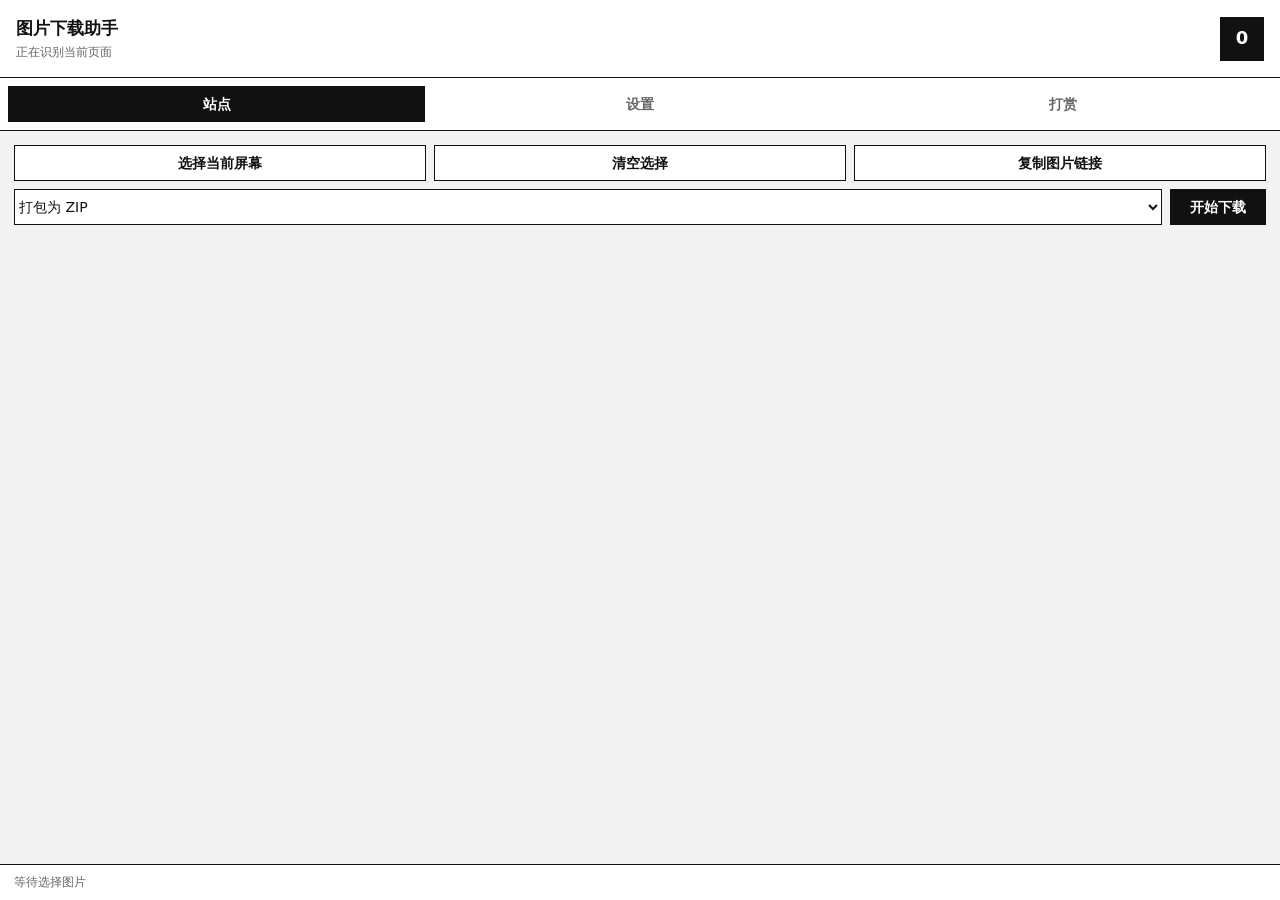
==== 图片下载/extension/sidepanel/index.html @ aa3cff27 "feat: 扩展打赏页增加支付宝二维码，与 README 三种方式一致 Co-Authored-By: Claude Opus 4.6 <noreply@anthropic.com>" ====
<!doctype html>
<html lang="zh-CN">
  <head>
    <meta charset="utf-8">
    <meta name="viewport" content="width=device-width, initial-scale=1">
    <title>图片下载助手</title>
    <link rel="stylesheet" href="styles.css">
  </head>
  <body>
    <main class="app">
      <header class="topbar">
        <div>
          <h1>图片下载助手</h1>
          <p id="current-site">正在识别当前页面</p>
        </div>
        <div class="count" id="selected-count">0</div>
      </header>

      <nav class="tabs" aria-label="主导航">
        <button class="tab active" data-tab="sites" type="button">站点</button>
        <button class="tab" data-tab="settings" type="button">设置</button>
        <button class="tab" data-tab="donate" type="button">打赏</button>
      </nav>

      <section class="panel active" id="tab-sites">
        <div class="actions">
          <button type="button" data-command="select-visible">选择当前屏幕</button>
          <button type="button" data-command="clear">清空选择</button>
          <button type="button" data-command="copy-links">复制图片链接</button>
        </div>
        <div class="download-row">
          <select id="download-mode" aria-label="下载方式">
            <option value="zip">打包为 ZIP</option>
            <option value="direct">逐张下载原图</option>
            <option value="links">保存链接文本</option>
          </select>
          <button class="primary" type="button" data-command="download">开始下载</button>
        </div>
        <div class="site-list" id="site-list"></div>
      </section>

      <section class="panel" id="tab-settings">
        <label class="switch-row">
          <span>
            <strong>网页快捷栏</strong>
            <small>在网页右下角显示选择数和下载按钮</small>
          </span>
          <input type="checkbox" id="show-mini-panel">
        </label>
        <label class="switch-row">
          <span>
            <strong>图片选择按钮</strong>
            <small>鼠标移到图片上时显示选择按钮</small>
          </span>
          <input type="checkbox" id="show-hover-buttons">
        </label>
        <label class="switch-row">
          <span>
            <strong>键盘快捷键</strong>
            <small>S 选择鼠标下图片，A 选择当前屏幕，D 下载，C 清空</small>
          </span>
          <input type="checkbox" id="enable-shortcuts">
        </label>
        <label class="field">
          <span>默认下载方式</span>
          <select id="default-download-mode">
            <option value="zip">打包为 ZIP</option>
            <option value="direct">逐张下载原图</option>
            <option value="links">保存链接文本</option>
          </select>
        </label>
      </section>

      <section class="panel donate" id="tab-donate">
        <section class="author-section" aria-labelledby="author-title">
          <div class="author-copy">
            <span class="section-kicker">作者</span>
            <h2 id="author-title">打赏作者</h2>
            <p>这个扩展会继续围绕图片选择、批量下载和多站点适配优化。愿意支持的话，可以任选一种方式扫码。</p>
          </div>
          <aside class="support-panel" aria-label="打赏作者">
            <div class="support-copy">
              <span class="section-kicker">支持开发</span>
              <h3>一点维护经费</h3>
              <p>微信或算力赞赏，任选一种。</p>
            </div>
            <div class="support-qr-list">
              <figure class="support-qr">
                <div class="qr-frame">
                  <img src="../assets/donate-wechat.png" alt="微信打赏作者二维码" width="220" height="220">
                  <span class="qr-missing">放入 donate-wechat.png</span>
                </div>
                <figcaption>微信</figcaption>
              </figure>
              <figure class="support-qr">
                <div class="qr-frame">
                  <img src="../assets/donate-alipay.png" alt="支付宝打赏作者二维码" width="220" height="220">
                  <span class="qr-missing">放入 donate-alipay.png</span>
                </div>
                <figcaption>支付宝</figcaption>
              </figure>
              <figure class="support-qr">
                <div class="qr-frame">
                  <img src="../assets/donate-compute.png" alt="算力赞赏作者二维码" width="220" height="220">
                  <span class="qr-missing">放入 donate-compute.png</span>
                </div>
                <figcaption>算力赞赏</figcaption>
              </figure>
            </div>
          </aside>
        </section>
      </section>

      <footer id="status">等待选择图片</footer>
    </main>
    <script src="sidepanel.js"></script>
  </body>
</html>
---- 图片下载/extension/sidepanel/styles.css ----
* {
  box-sizing: border-box;
  border-radius: 0;
}

:root {
  --motion-fast: 120ms;
  --motion-med: 180ms;
  --ease-out: cubic-bezier(0.22, 1, 0.36, 1);
}

body {
  margin: 0;
  min-width: 320px;
  background: #f3f3f3;
  color: #111111;
  font: 14px/1.45 -apple-system, BlinkMacSystemFont, "Segoe UI", system-ui, sans-serif;
}

.app {
  min-height: 100vh;
  display: flex;
  flex-direction: column;
}

.topbar {
  display: flex;
  align-items: center;
  justify-content: space-between;
  gap: 12px;
  padding: 16px;
  background: #fff;
  border-bottom: 1px solid #111111;
}

h1,
h2,
p {
  margin: 0;
}

h1 {
  font-size: 17px;
  font-weight: 760;
}

.topbar p {
  margin-top: 3px;
  color: #666666;
  font-size: 12px;
}

.count {
  width: 44px;
  height: 44px;
  display: grid;
  place-items: center;
  flex: 0 0 auto;
  border: 1px solid #111111;
  border-radius: 0;
  background: #111111;
  color: #fff;
  font-size: 18px;
  font-weight: 800;
  transition: transform var(--motion-fast) var(--ease-out), opacity var(--motion-fast) var(--ease-out);
}

.count.is-pulsing {
  transform: scale(1.08);
}

.tabs {
  display: grid;
  grid-template-columns: repeat(3, 1fr);
  padding: 8px;
  gap: 6px;
  background: #fff;
  border-bottom: 1px solid #111111;
}

button,
select,
input {
  font: inherit;
}

button,
select {
  height: 36px;
  border: 1px solid #111111;
  border-radius: 0;
  background: #fff;
  color: #111111;
  transition: background var(--motion-fast) ease-out, color var(--motion-fast) ease-out, opacity var(--motion-fast) ease-out, transform var(--motion-fast) var(--ease-out);
}

button {
  cursor: pointer;
  font-weight: 650;
}

button:not(:disabled):hover {
  transform: translateY(-1px);
}

button:not(:disabled):active {
  transform: translateY(0) scale(0.98);
}

button:disabled {
  cursor: default;
  opacity: 0.45;
}

.tab {
  border-color: transparent;
  background: transparent;
  color: #666666;
}

.tab.active {
  background: #111111;
  color: #fff;
}

.panel {
  display: none;
  padding: 14px;
  flex: 1;
}

.panel.active {
  display: block;
  animation: panel-enter var(--motion-med) var(--ease-out);
}

.actions {
  display: grid;
  grid-template-columns: repeat(3, minmax(0, 1fr));
  gap: 8px;
}

.download-row {
  display: grid;
  grid-template-columns: 1fr 96px;
  gap: 8px;
  margin-top: 8px;
}

.primary {
  border-color: #111111;
  background: #111111;
  color: #fff;
}

.site-list {
  display: flex;
  flex-direction: column;
  gap: 10px;
  margin-top: 14px;
}

.site-card {
  padding: 12px;
  border: 1px solid #111111;
  border-radius: 0;
  background: #fff;
  transition: transform var(--motion-fast) var(--ease-out), background var(--motion-fast) ease-out;
}

.site-card:hover {
  transform: translateX(2px);
  background: #fafafa;
}

.site-head,
.switch-row {
  display: flex;
  align-items: center;
  justify-content: space-between;
  gap: 12px;
}

.site-title {
  display: flex;
  align-items: center;
  gap: 8px;
  font-weight: 760;
}

.dot {
  width: 10px;
  height: 10px;
  border-radius: 0;
  background: #111111;
}

.site-card small,
.switch-row small {
  display: block;
  margin-top: 2px;
  color: #666666;
  font-size: 12px;
}

.prefix {
  margin-top: 10px;
  display: grid;
  grid-template-columns: 82px 1fr;
  align-items: center;
  gap: 8px;
  color: #666666;
  font-size: 12px;
}

.prefix input,
.field select {
  width: 100%;
  height: 34px;
  padding: 0 9px;
  border: 1px solid #111111;
  border-radius: 0;
  background: #fff;
}

input[type="checkbox"] {
  width: 22px;
  height: 22px;
  border: 1px solid #111111;
  border-radius: 0;
  appearance: none;
  background: #fff;
  flex: 0 0 auto;
  transition: background var(--motion-fast) ease-out, transform var(--motion-fast) var(--ease-out);
}

input[type="checkbox"]:checked {
  background: #111111;
}

input[type="checkbox"]:active {
  transform: scale(0.9);
}

.switch-row,
.field {
  padding: 13px 0;
  border-bottom: 1px solid #d4d4d4;
}

.field {
  display: block;
}

.field span {
  display: block;
  margin-bottom: 8px;
  font-weight: 700;
}

.author-section {
  display: grid;
  gap: 14px;
}

.author-copy,
.support-panel {
  padding: 18px;
  border: 1px solid #111111;
  border-radius: 0;
  background: #fff;
  transition: transform var(--motion-fast) var(--ease-out), background var(--motion-fast) ease-out;
}

.author-copy:hover,
.support-panel:hover {
  transform: translateX(2px);
  background: #fafafa;
}

.section-kicker {
  display: block;
  margin-bottom: 8px;
  color: #666666;
  font-size: 12px;
  font-weight: 800;
  text-transform: uppercase;
}

.author-copy h2,
.support-copy h3 {
  margin: 0;
  font-size: 18px;
  line-height: 1.2;
}

.author-copy p,
.support-copy p {
  margin-top: 8px;
  color: #666666;
}

.support-qr-list {
  display: grid;
  grid-template-columns: 1fr;
  gap: 12px;
  margin-top: 14px;
}

.support-qr {
  max-width: 260px;
  margin: 0;
}

.qr-frame {
  position: relative;
  aspect-ratio: 1;
  display: grid;
  place-items: center;
  overflow: hidden;
  border: 1px solid #111111;
  background: #f3f3f3;
}

.qr-frame img {
  width: 100%;
  height: 100%;
  display: block;
  object-fit: contain;
  background: #fff;
  transition: transform var(--motion-med) var(--ease-out), opacity var(--motion-med) ease-out;
}

.support-qr:hover .qr-frame img {
  transform: scale(0.985);
}

.qr-frame img.is-missing {
  display: none;
}

.qr-missing {
  display: none;
  padding: 14px;
  color: #666666;
  text-align: center;
  font-size: 12px;
  font-weight: 700;
}

.qr-frame img.is-missing + .qr-missing {
  display: block;
}

.support-qr figcaption {
  padding: 8px 0 0;
  color: #111111;
  font-weight: 800;
  transition: transform var(--motion-fast) var(--ease-out);
}

.support-qr:hover figcaption {
  transform: translateX(4px);
}

footer {
  min-height: 34px;
  padding: 9px 14px;
  border-top: 1px solid #111111;
  background: #fff;
  color: #666666;
  font-size: 12px;
  transition: color var(--motion-fast) ease-out, transform var(--motion-fast) var(--ease-out);
}

footer.is-updated {
  color: #111111;
  transform: translateY(-1px);
}

@keyframes panel-enter {
  from {
    opacity: 0;
    transform: translateY(6px);
  }
  to {
    opacity: 1;
    transform: translateY(0);
  }
}

@media (prefers-reduced-motion: reduce) {
  *,
  *::before,
  *::after {
    animation-duration: 0.01ms !important;
    animation-iteration-count: 1 !important;
    transition-duration: 0.01ms !important;
  }
}
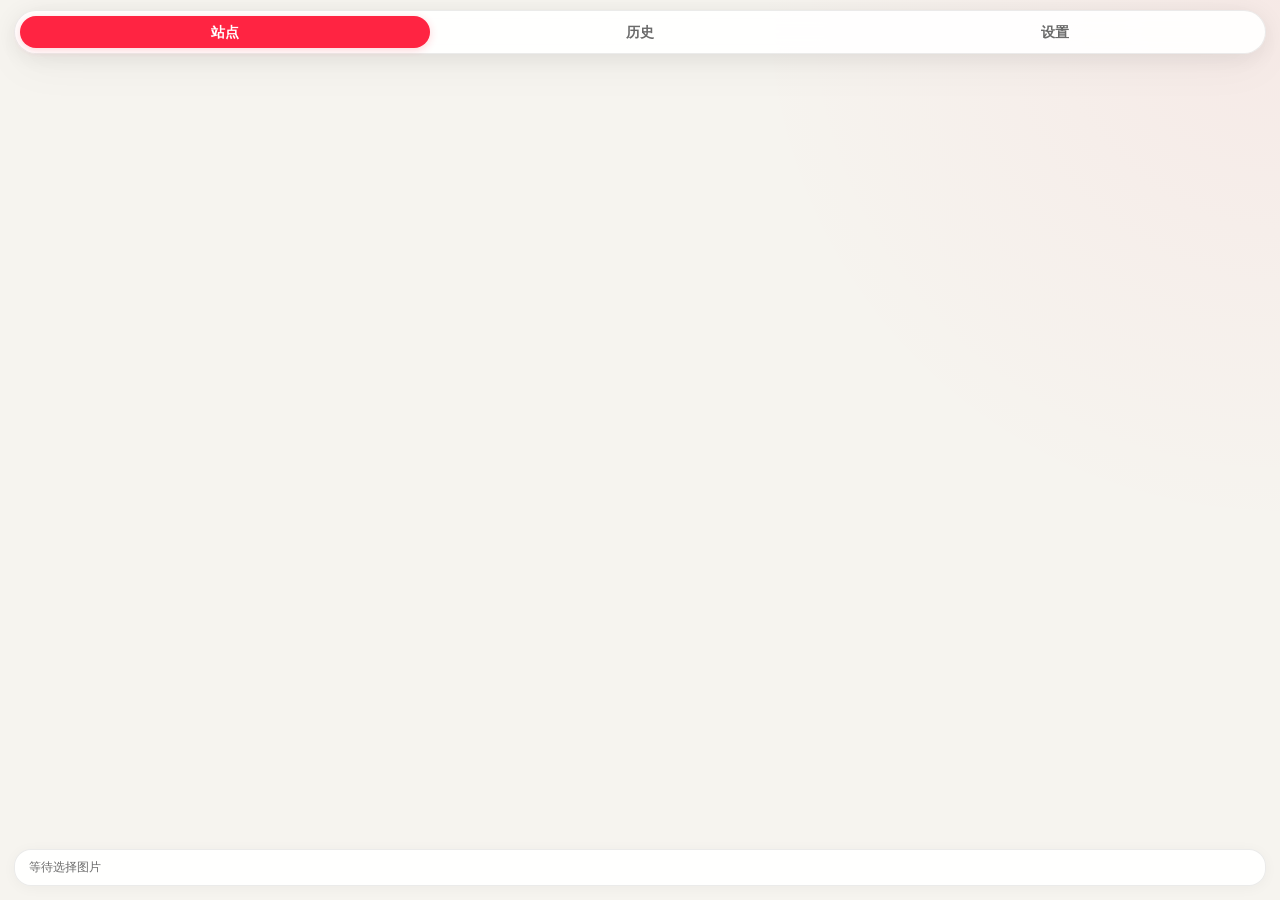
==== commit 2790472e: "feat(扩展): 防盗链预览/下载、悬停浮动按钮、多标签选择联动、历史弹框渐进加载等 本次会话的修复与优化（图拾 Dock 扩展）：  - 防盗链：新增 declarativeNetRequest " ====
--- a/图片下载/extension/sidepanel/index.html
+++ b/图片下载/extension/sidepanel/index.html
@@ -3,40 +3,31 @@
   <head>
     <meta charset="utf-8">
     <meta name="viewport" content="width=device-width, initial-scale=1">
-    <title>图片下载助手</title>
+    <title>图拾 Dock</title>
     <link rel="stylesheet" href="styles.css">
   </head>
   <body>
     <main class="app">
-      <header class="topbar">
-        <div>
-          <h1>图片下载助手</h1>
-          <p id="current-site">正在识别当前页面</p>
-        </div>
-        <div class="count" id="selected-count">0</div>
-      </header>
-
       <nav class="tabs" aria-label="主导航">
         <button class="tab active" data-tab="sites" type="button">站点</button>
+        <button class="tab" data-tab="history" type="button">历史</button>
         <button class="tab" data-tab="settings" type="button">设置</button>
-        <button class="tab" data-tab="donate" type="button">打赏</button>
       </nav>
 
       <section class="panel active" id="tab-sites">
-        <div class="actions">
-          <button type="button" data-command="select-visible">选择当前屏幕</button>
-          <button type="button" data-command="clear">清空选择</button>
-          <button type="button" data-command="copy-links">复制图片链接</button>
+        <div class="site-list" id="site-list"></div>
+      </section>
+
+      <section class="panel" id="tab-history">
+        <div class="history-head">
+          <div>
+            <h2>历史</h2>
+            <p>最近的下载和复制记录</p>
+          </div>
+          <button type="button" id="clear-history">清空</button>
         </div>
-        <div class="download-row">
-          <select id="download-mode" aria-label="下载方式">
-            <option value="zip">打包为 ZIP</option>
-            <option value="direct">逐张下载原图</option>
-            <option value="links">保存链接文本</option>
-          </select>
-          <button class="primary" type="button" data-command="download">开始下载</button>
-        </div>
-        <div class="site-list" id="site-list"></div>
+        <div class="history-filter" id="history-filter" aria-label="按平台过滤历史"></div>
+        <div class="history-list" id="history-list"></div>
       </section>
 
       <section class="panel" id="tab-settings">
@@ -49,6 +40,13 @@
         </label>
         <label class="switch-row">
           <span>
+            <strong>快捷栏默认收起</strong>
+            <small>只显示选择数，需要时再展开操作按钮</small>
+          </span>
+          <input type="checkbox" id="mini-panel-collapsed">
+        </label>
+        <label class="switch-row">
+          <span>
             <strong>图片选择按钮</strong>
             <small>鼠标移到图片上时显示选择按钮</small>
           </span>
@@ -57,10 +55,53 @@
         <label class="switch-row">
           <span>
             <strong>键盘快捷键</strong>
-            <small>S 选择鼠标下图片，A 选择当前屏幕，D 下载，C 清空</small>
+            <small>自定义页面 Dock 的键盘操作</small>
           </span>
           <input type="checkbox" id="enable-shortcuts">
         </label>
+        <section class="shortcut-card" id="shortcut-settings" aria-labelledby="shortcut-title">
+          <div class="shortcut-head">
+            <span>
+              <strong id="shortcut-title">快捷键</strong>
+              <small>输入一个字母或数字，保存后立即同步到网页</small>
+            </span>
+            <button type="button" id="reset-shortcuts">重置</button>
+          </div>
+          <div class="shortcut-grid">
+            <label class="shortcut-field">
+              <span>选图</span>
+              <input class="shortcut-key" data-shortcut-input="select" maxlength="1" autocomplete="off" spellcheck="false" aria-label="选图快捷键">
+            </label>
+            <label class="shortcut-field">
+              <span>备用选图</span>
+              <input class="shortcut-key" data-shortcut-input="alternateSelect" maxlength="1" autocomplete="off" spellcheck="false" aria-label="备用选图快捷键">
+            </label>
+            <label class="shortcut-field">
+              <span>下载</span>
+              <input class="shortcut-key" data-shortcut-input="download" maxlength="1" autocomplete="off" spellcheck="false" aria-label="下载快捷键">
+            </label>
+            <label class="shortcut-field">
+              <span>新批次</span>
+              <input class="shortcut-key" data-shortcut-input="newBatch" maxlength="1" autocomplete="off" spellcheck="false" aria-label="新批次快捷键">
+            </label>
+            <label class="shortcut-field">
+              <span>清空</span>
+              <input class="shortcut-key" data-shortcut-input="clear" maxlength="1" autocomplete="off" spellcheck="false" aria-label="清空快捷键">
+            </label>
+            <label class="shortcut-field">
+              <span>链接列表</span>
+              <input class="shortcut-key" data-shortcut-input="downloadLinks" maxlength="1" autocomplete="off" spellcheck="false" aria-label="链接列表下载快捷键">
+            </label>
+            <label class="shortcut-field">
+              <span>逐张下载</span>
+              <input class="shortcut-key" data-shortcut-input="downloadDirect" maxlength="1" autocomplete="off" spellcheck="false" aria-label="逐张下载快捷键">
+            </label>
+            <label class="shortcut-field">
+              <span>ZIP 压缩包</span>
+              <input class="shortcut-key" data-shortcut-input="downloadZip" maxlength="1" autocomplete="off" spellcheck="false" aria-label="ZIP 压缩包下载快捷键">
+            </label>
+          </div>
+        </section>
         <label class="field">
           <span>默认下载方式</span>
           <select id="default-download-mode">
@@ -69,43 +110,35 @@
             <option value="links">保存链接文本</option>
           </select>
         </label>
-      </section>
-
-      <section class="panel donate" id="tab-donate">
-        <section class="author-section" aria-labelledby="author-title">
-          <div class="author-copy">
-            <span class="section-kicker">作者</span>
-            <h2 id="author-title">打赏作者</h2>
-            <p>这个扩展会继续围绕图片选择、批量下载和多站点适配优化。愿意支持的话，可以任选一种方式扫码。</p>
-          </div>
+        <section class="author-section settings-support" aria-labelledby="author-title">
           <aside class="support-panel" aria-label="打赏作者">
             <div class="support-copy">
-              <span class="section-kicker">支持开发</span>
-              <h3>一点维护经费</h3>
-              <p>微信或算力赞赏，任选一种。</p>
+              <span class="section-kicker">支持作者</span>
+              <h3 id="author-title">打赏作者</h3>
+              <p>这个扩展会继续围绕图片选择、批量下载和多站点适配优化。愿意支持的话，选一种方式扫码即可，二维码只在弹窗里展示。</p>
             </div>
-            <div class="support-qr-list">
-              <figure class="support-qr">
-                <div class="qr-frame">
-                  <img src="../assets/donate-wechat.png" alt="微信打赏作者二维码" width="220" height="220">
-                  <span class="qr-missing">放入 donate-wechat.png</span>
-                </div>
-                <figcaption>微信</figcaption>
-              </figure>
-              <figure class="support-qr">
-                <div class="qr-frame">
-                  <img src="../assets/donate-alipay.png" alt="支付宝打赏作者二维码" width="220" height="220">
-                  <span class="qr-missing">放入 donate-alipay.png</span>
-                </div>
-                <figcaption>支付宝</figcaption>
-              </figure>
-              <figure class="support-qr">
-                <div class="qr-frame">
-                  <img src="../assets/donate-compute.png" alt="算力赞赏作者二维码" width="220" height="220">
-                  <span class="qr-missing">放入 donate-compute.png</span>
-                </div>
-                <figcaption>算力赞赏</figcaption>
-              </figure>
+            <div class="support-options">
+              <button type="button" class="support-option" data-donate="wechat">
+                <span>
+                  <strong>微信</strong>
+                  <small>日常支持</small>
+                </span>
+                <span class="support-mark">扫码</span>
+              </button>
+              <button type="button" class="support-option" data-donate="alipay">
+                <span>
+                  <strong>支付宝</strong>
+                  <small>快捷打赏</small>
+                </span>
+                <span class="support-mark">扫码</span>
+              </button>
+              <button type="button" class="support-option" data-donate="compute">
+                <span>
+                  <strong>银联赞赏</strong>
+                  <small>支持持续适配</small>
+                </span>
+                <span class="support-mark">扫码</span>
+              </button>
             </div>
           </aside>
         </section>
--- a/图片下载/extension/sidepanel/styles.css
+++ b/图片下载/extension/sidepanel/styles.css
@@ -1,20 +1,36 @@
 * {
   box-sizing: border-box;
-  border-radius: 0;
 }
 
 :root {
+  --accent: #ff2442;
+  --accent-hover: #e6002e;
+  --accent-rgb: 255, 36, 66;
+  --current-accent: #ff2442;
+  --current-rgb: 255, 36, 66;
+  --ink: #1a1a1a;
+  --muted: #6b6b6b;
+  --line: rgba(0, 0, 0, 0.08);
+  --line-strong: rgba(0, 0, 0, 0.14);
+  --bg: #f6f4ef;
+  --surface: rgba(255, 255, 255, 0.92);
+  --surface-strong: #fff;
+  --soft: rgba(0, 0, 0, 0.04);
+  --soft-hover: rgba(0, 0, 0, 0.09);
+  --shadow-soft: 0 4px 24px rgba(0, 0, 0, 0.08), 0 12px 48px rgba(0, 0, 0, 0.04);
+  --shadow-accent: 0 2px 12px rgba(var(--accent-rgb), 0.18), 0 4px 20px rgba(0, 0, 0, 0.08);
   --motion-fast: 120ms;
-  --motion-med: 180ms;
-  --ease-out: cubic-bezier(0.22, 1, 0.36, 1);
+  --motion-med: 150ms;
 }
 
 body {
   margin: 0;
   min-width: 320px;
-  background: #f3f3f3;
-  color: #111111;
-  font: 14px/1.45 -apple-system, BlinkMacSystemFont, "Segoe UI", system-ui, sans-serif;
+  background:
+    radial-gradient(circle at top right, rgba(var(--accent-rgb), 0.05), transparent 34%),
+    var(--bg);
+  color: var(--ink);
+  font: 14px/1.45 -apple-system, BlinkMacSystemFont, "SF Pro Text", "Segoe UI", system-ui, sans-serif;
 }
 
 .app {
@@ -28,9 +44,11 @@
   align-items: center;
   justify-content: space-between;
   gap: 12px;
-  padding: 16px;
-  background: #fff;
-  border-bottom: 1px solid #111111;
+  padding: 16px 14px 12px;
+  background: var(--surface);
+  border-bottom: 1px solid var(--line);
+  backdrop-filter: blur(20px) saturate(1.4);
+  -webkit-backdrop-filter: blur(20px) saturate(1.4);
 }
 
 h1,
@@ -41,28 +59,45 @@
 
 h1 {
   font-size: 17px;
-  font-weight: 760;
+  font-weight: 800;
+  letter-spacing: 0;
 }
 
 .topbar p {
   margin-top: 3px;
-  color: #666666;
+  color: var(--muted);
   font-size: 12px;
 }
 
 .count {
-  width: 44px;
-  height: 44px;
+  width: 52px;
+  height: 52px;
   display: grid;
   place-items: center;
   flex: 0 0 auto;
-  border: 1px solid #111111;
-  border-radius: 0;
-  background: #111111;
-  color: #fff;
+  border: 2px solid var(--current-accent);
+  border-radius: 50%;
+  background: #fff;
+  color: var(--current-accent);
+  box-shadow: 0 2px 12px rgba(var(--current-rgb), 0.18), 0 4px 20px rgba(0, 0, 0, 0.08);
   font-size: 18px;
   font-weight: 800;
-  transition: transform var(--motion-fast) var(--ease-out), opacity var(--motion-fast) var(--ease-out);
+  line-height: 1;
+  transition: transform var(--motion-med), box-shadow var(--motion-med);
+}
+
+.count[hidden] {
+  display: none;
+}
+
+.count::after {
+  content: "已选";
+  display: block;
+  margin-top: 2px;
+  color: var(--current-accent);
+  font-size: 8px;
+  font-weight: 500;
+  opacity: 0.6;
 }
 
 .count.is-pulsing {
@@ -72,10 +107,15 @@
 .tabs {
   display: grid;
   grid-template-columns: repeat(3, 1fr);
-  padding: 8px;
-  gap: 6px;
-  background: #fff;
-  border-bottom: 1px solid #111111;
+  gap: 5px;
+  margin: 10px 14px 0;
+  padding: 5px;
+  border: 1px solid var(--line);
+  border-radius: 26px;
+  background: var(--surface);
+  box-shadow: var(--shadow-soft);
+  backdrop-filter: blur(20px) saturate(1.4);
+  -webkit-backdrop-filter: blur(20px) saturate(1.4);
 }
 
 button,
@@ -86,41 +126,67 @@
 
 button,
 select {
-  height: 36px;
-  border: 1px solid #111111;
-  border-radius: 0;
-  background: #fff;
-  color: #111111;
-  transition: background var(--motion-fast) ease-out, color var(--motion-fast) ease-out, opacity var(--motion-fast) ease-out, transform var(--motion-fast) var(--ease-out);
+  height: 34px;
+  border: 1px solid transparent;
+  border-radius: 17px;
+  background: var(--soft);
+  color: #555;
+  transition: transform var(--motion-fast), background var(--motion-fast), color var(--motion-fast), opacity var(--motion-fast), box-shadow var(--motion-fast);
 }
 
 button {
   cursor: pointer;
   font-weight: 650;
+  white-space: nowrap;
+  user-select: none;
 }
 
 button:not(:disabled):hover {
   transform: translateY(-1px);
+  background: var(--soft-hover);
 }
 
 button:not(:disabled):active {
-  transform: translateY(0) scale(0.98);
+  transform: scale(0.96);
 }
 
 button:disabled {
   cursor: default;
-  opacity: 0.45;
+  opacity: 0.34;
 }
 
 .tab {
-  border-color: transparent;
+  height: 32px;
   background: transparent;
-  color: #666666;
+  color: var(--muted);
+  border-radius: 16px;
 }
 
 .tab.active {
-  background: #111111;
+  background: var(--accent);
   color: #fff;
+  box-shadow: 0 2px 8px rgba(var(--accent-rgb), 0.2);
+}
+
+.tab:not(.active):not(:disabled):hover {
+  transform: none;
+  background: rgba(0, 0, 0, 0.055);
+  color: var(--ink);
+}
+
+.tab.active:not(:disabled):hover {
+  transform: none;
+  background: var(--accent);
+  color: #fff;
+}
+
+.tab:not(:disabled):active {
+  transform: none;
+}
+
+.tab:focus-visible {
+  outline: none;
+  box-shadow: 0 0 0 2px rgba(var(--accent-rgb), 0.16);
 }
 
 .panel {
@@ -131,46 +197,394 @@
 
 .panel.active {
   display: block;
-  animation: panel-enter var(--motion-med) var(--ease-out);
-}
-
-.actions {
-  display: grid;
-  grid-template-columns: repeat(3, minmax(0, 1fr));
-  gap: 8px;
-}
-
-.download-row {
-  display: grid;
-  grid-template-columns: 1fr 96px;
-  gap: 8px;
-  margin-top: 8px;
+  animation: panel-enter var(--motion-med);
+}
+
+select {
+  width: 100%;
+  padding: 0 12px;
+  border-color: transparent;
+  background: var(--soft);
+  appearance: auto;
 }
 
 .primary {
-  border-color: #111111;
-  background: #111111;
+  background: var(--accent);
   color: #fff;
+  box-shadow: 0 2px 8px rgba(var(--accent-rgb), 0.2);
+}
+
+.primary:not(:disabled):hover {
+  background: var(--accent-hover);
 }
 
 .site-list {
   display: flex;
   flex-direction: column;
   gap: 10px;
-  margin-top: 14px;
+  margin-top: 12px;
+}
+
+.history-head {
+  display: flex;
+  align-items: center;
+  justify-content: space-between;
+  gap: 12px;
+  margin-bottom: 12px;
+  padding: 14px;
+  border: 1px solid var(--line);
+  border-radius: 18px;
+  background: var(--surface);
+  box-shadow: var(--shadow-soft);
+  backdrop-filter: blur(20px) saturate(1.4);
+  -webkit-backdrop-filter: blur(20px) saturate(1.4);
+}
+
+.history-head h2 {
+  margin: 0;
+  font-size: 17px;
+  font-weight: 800;
+}
+
+.history-head p {
+  margin-top: 3px;
+  color: var(--muted);
+  font-size: 12px;
+}
+
+.history-head button {
+  width: 64px;
+  flex: 0 0 auto;
+}
+
+.history-filter {
+  display: flex;
+  gap: 7px;
+  margin: -2px 0 12px;
+  padding: 2px 0 4px;
+  overflow-x: auto;
+  scrollbar-width: none;
+}
+
+.history-filter::-webkit-scrollbar {
+  display: none;
+}
+
+.history-filter-chip {
+  height: 30px;
+  display: inline-flex;
+  align-items: center;
+  gap: 7px;
+  flex: 0 0 auto;
+  padding: 0 10px;
+  border-color: rgba(var(--history-rgb), 0.15);
+  border-radius: 15px;
+  background: rgba(var(--history-rgb), 0.07);
+  color: var(--history-dark);
+}
+
+.history-filter-chip em {
+  min-width: 18px;
+  height: 18px;
+  display: inline-grid;
+  place-items: center;
+  border-radius: 9px;
+  background: rgba(var(--history-rgb), 0.12);
+  font-size: 11px;
+  font-style: normal;
+  font-weight: 850;
+}
+
+.history-filter-chip.active {
+  background: var(--history-accent);
+  color: #fff;
+  box-shadow: 0 4px 16px rgba(var(--history-rgb), 0.18);
+}
+
+.history-filter-chip.active em {
+  background: rgba(255, 255, 255, 0.24);
+  color: inherit;
+}
+
+.history-list {
+  display: flex;
+  flex-direction: column;
+  gap: 10px;
+}
+
+.history-item,
+.empty-state {
+  border: 1px solid var(--line);
+  border-radius: 18px;
+  background: var(--surface);
+  box-shadow: 0 2px 14px rgba(0, 0, 0, 0.04);
+  backdrop-filter: blur(20px) saturate(1.25);
+  -webkit-backdrop-filter: blur(20px) saturate(1.25);
+}
+
+.history-item {
+  width: 100%;
+  height: auto;
+  display: flex;
+  align-items: center;
+  justify-content: space-between;
+  gap: 12px;
+  padding: 12px;
+  border-color: rgba(var(--history-rgb), 0.16);
+  color: var(--ink);
+  text-align: left;
+}
+
+.history-item:not(:disabled):hover {
+  transform: translateX(2px);
+  border-color: rgba(var(--history-rgb), 0.34);
+  background: #fff;
+  box-shadow: 0 4px 20px rgba(0, 0, 0, 0.06), 0 8px 24px rgba(var(--history-rgb), 0.08);
+}
+
+.history-main {
+  min-width: 0;
+}
+
+.history-main strong,
+.history-main small {
+  display: block;
+}
+
+.history-main strong {
+  margin-top: 6px;
+  overflow: hidden;
+  font-weight: 800;
+  text-overflow: ellipsis;
+  white-space: nowrap;
+}
+
+.history-main small {
+  margin-top: 2px;
+  color: var(--muted);
+  font-size: 12px;
+}
+
+.history-type {
+  display: inline-flex;
+  align-items: center;
+  height: 22px;
+  padding: 0 10px;
+  border-radius: 999px;
+  background: rgba(var(--history-rgb), 0.09);
+  color: var(--history-dark);
+  font-size: 12px;
+  font-weight: 800;
+}
+
+.history-count {
+  width: 42px;
+  height: 42px;
+  display: grid;
+  place-items: center;
+  flex: 0 0 auto;
+  border: 2px solid var(--history-accent);
+  border-radius: 50%;
+  background: #fff;
+  color: var(--history-accent);
+  box-shadow: 0 2px 12px rgba(var(--history-rgb), 0.18), 0 4px 20px rgba(0, 0, 0, 0.08);
+  font-size: 16px;
+  font-weight: 800;
+}
+
+.history-modal-shell {
+  display: grid;
+  gap: 12px;
+}
+
+.history-modal-meta {
+  display: flex;
+  align-items: center;
+  justify-content: space-between;
+  gap: 10px;
+  padding: 10px 12px;
+  border: 1px solid rgba(var(--history-rgb), 0.16);
+  border-radius: 14px;
+  background: rgba(var(--history-rgb), 0.06);
+}
+
+.history-modal-meta span,
+.history-modal-meta strong {
+  overflow: hidden;
+  text-overflow: ellipsis;
+  white-space: nowrap;
+}
+
+.history-modal-meta span {
+  color: var(--history-dark);
+  font-size: 12px;
+  font-weight: 800;
+}
+
+.history-modal-meta strong {
+  color: var(--ink);
+  font-size: 13px;
+}
+
+.history-preview {
+  display: grid;
+  grid-template-columns: repeat(3, minmax(0, 1fr));
+  align-content: start;
+  gap: 8px;
+  max-height: 300px;
+  overflow-y: auto;
+  overscroll-behavior: contain;
+  scrollbar-width: thin;
+  padding-right: 2px;
+}
+
+.history-preview::-webkit-scrollbar {
+  width: 6px;
+}
+
+.history-preview::-webkit-scrollbar-thumb {
+  border-radius: 999px;
+  background: rgba(var(--history-rgb), 0.22);
+}
+
+.history-preview-sentinel {
+  grid-column: 1 / -1;
+  height: 1px;
+}
+
+.history-preview-card,
+.history-preview-more,
+.history-preview-empty {
+  border: 1px solid rgba(var(--history-rgb), 0.14);
+  border-radius: 12px;
+  background: rgba(var(--history-rgb), 0.045);
+}
+
+.history-preview-card {
+  aspect-ratio: 1;
+  position: relative;
+  display: block;
+  overflow: hidden;
+}
+
+.history-preview-card img {
+  width: 100%;
+  height: 100%;
+  display: block;
+  object-fit: cover;
+  background: #fff;
+}
+
+.history-preview-card.is-broken img {
+  display: none;
+}
+
+.history-preview-card.is-broken::before {
+  content: "图裂";
+  position: absolute;
+  inset: 0;
+  display: grid;
+  place-items: center;
+  color: var(--muted);
+  font-size: 11px;
+  font-weight: 750;
+}
+
+.history-preview-card span {
+  position: absolute;
+  left: 6px;
+  bottom: 6px;
+  height: 18px;
+  display: inline-flex;
+  align-items: center;
+  padding: 0 6px;
+  border-radius: 9px;
+  background: rgba(255, 255, 255, 0.88);
+  color: var(--history-dark);
+  font-size: 10px;
+  font-weight: 850;
+}
+
+.history-preview-more,
+.history-preview-empty {
+  min-height: 74px;
+  display: grid;
+  place-items: center;
+  padding: 12px;
+  color: var(--muted);
+  text-align: center;
+  font-size: 12px;
+  font-weight: 750;
+}
+
+.history-download-actions {
+  display: grid;
+  grid-template-columns: repeat(3, minmax(0, 1fr));
+  gap: 6px;
+}
+
+.history-download-actions button {
+  height: 34px;
+  min-width: 0;
+  padding: 0 4px;
+  font-size: 13px;
+  overflow: hidden;
+  text-overflow: ellipsis;
+  border-color: rgba(var(--history-rgb), 0.13);
+  background: rgba(var(--history-rgb), 0.07);
+  color: var(--history-dark);
+}
+
+.history-download-actions button:not(:disabled):hover {
+  background: rgba(var(--history-rgb), 0.12);
+}
+
+.history-download-actions .history-download-primary {
+  background: var(--history-accent);
+  color: #fff;
+  box-shadow: 0 4px 16px rgba(var(--history-rgb), 0.2);
+}
+
+.history-download-actions .history-download-primary:not(:disabled):hover {
+  background: var(--history-dark);
+}
+
+.empty-state {
+  padding: 18px;
+  color: var(--muted);
+  text-align: center;
+  font-size: 13px;
+  font-weight: 700;
+}
+
+.site-card,
+.switch-row,
+.field,
+.shortcut-card,
+.author-copy,
+.support-panel {
+  border: 1px solid var(--line);
+  border-radius: 18px;
+  background: var(--surface);
+  box-shadow: 0 2px 14px rgba(0, 0, 0, 0.04);
+  backdrop-filter: blur(20px) saturate(1.25);
+  -webkit-backdrop-filter: blur(20px) saturate(1.25);
 }
 
 .site-card {
   padding: 12px;
-  border: 1px solid #111111;
-  border-radius: 0;
-  background: #fff;
-  transition: transform var(--motion-fast) var(--ease-out), background var(--motion-fast) ease-out;
+  transition: transform var(--motion-fast), box-shadow var(--motion-fast), border-color var(--motion-fast), background var(--motion-fast);
 }
 
 .site-card:hover {
   transform: translateX(2px);
-  background: #fafafa;
+  border-color: rgba(var(--site-rgb), 0.3);
+  box-shadow: 0 4px 20px rgba(0, 0, 0, 0.06), 0 8px 24px rgba(var(--site-rgb), 0.08);
+}
+
+.site-card.is-expanded {
+  border-color: rgba(var(--site-rgb), 0.24);
+  background: rgba(255, 255, 255, 0.96);
 }
 
 .site-head,
@@ -181,26 +595,121 @@
   gap: 12px;
 }
 
+.site-toggle {
+  min-width: 0;
+  height: auto;
+  min-height: 44px;
+  display: grid;
+  grid-template-columns: minmax(0, 1fr) auto;
+  align-items: center;
+  gap: 10px;
+  flex: 1 1 auto;
+  padding: 4px 0;
+  border: 0;
+  background: transparent;
+  color: inherit;
+  text-align: left;
+  white-space: normal;
+}
+
+.site-toggle:not(:disabled):hover,
+.site-toggle:not(:disabled):active {
+  transform: none;
+  background: transparent;
+}
+
+.site-toggle:focus-visible {
+  outline: none;
+  border-radius: 14px;
+  box-shadow: 0 0 0 3px rgba(var(--site-rgb, var(--accent-rgb)), 0.12);
+}
+
+.site-toggle-state {
+  display: inline-flex;
+  align-items: center;
+  gap: 5px;
+  color: var(--site-dark, var(--accent));
+  font-size: 12px;
+  font-weight: 800;
+}
+
+.site-toggle-state::after {
+  content: "";
+  width: 7px;
+  height: 7px;
+  border-right: 2px solid currentColor;
+  border-bottom: 2px solid currentColor;
+  transform: rotate(45deg) translateY(-1px);
+  transition: transform 220ms cubic-bezier(0.25, 1, 0.5, 1);
+}
+
+.site-card.is-expanded .site-toggle-state::after {
+  transform: rotate(225deg) translate(-1px, -1px);
+}
+
 .site-title {
+  min-width: 0;
   display: flex;
   align-items: center;
   gap: 8px;
-  font-weight: 760;
+  font-weight: 800;
 }
 
 .dot {
   width: 10px;
   height: 10px;
-  border-radius: 0;
-  background: #111111;
+  flex: 0 0 auto;
+  border-radius: 50%;
+  background: var(--site-accent, var(--accent));
+  box-shadow: 0 0 0 4px rgba(var(--site-rgb, var(--accent-rgb)), 0.1);
+}
+
+.site-badge {
+  height: 22px;
+  display: inline-flex;
+  align-items: center;
+  margin-left: 2px;
+  padding: 0 8px;
+  border-radius: 999px;
+  background: rgba(var(--site-rgb, var(--accent-rgb)), 0.09);
+  color: var(--site-dark, var(--accent));
+  font-size: 11px;
+  font-weight: 850;
 }
 
 .site-card small,
 .switch-row small {
+  min-width: 0;
   display: block;
   margin-top: 2px;
-  color: #666666;
-  font-size: 12px;
+  color: var(--muted);
+  font-size: 12px;
+  overflow: hidden;
+  text-overflow: ellipsis;
+  white-space: nowrap;
+}
+
+.site-enable {
+  display: inline-flex;
+  flex: 0 0 auto;
+}
+
+.site-settings {
+  display: grid;
+  grid-template-rows: 0fr;
+  opacity: 0;
+  transform: translateY(-3px);
+  transition: grid-template-rows 240ms cubic-bezier(0.25, 1, 0.5, 1), opacity 160ms ease-out, transform 220ms cubic-bezier(0.25, 1, 0.5, 1);
+}
+
+.site-card.is-expanded .site-settings {
+  grid-template-rows: 1fr;
+  opacity: 1;
+  transform: translateY(0);
+}
+
+.site-settings-inner {
+  overflow: hidden;
 }
 
 .prefix {
@@ -209,7 +718,7 @@
   grid-template-columns: 82px 1fr;
   align-items: center;
   gap: 8px;
-  color: #666666;
+  color: var(--muted);
   font-size: 12px;
 }
 
@@ -217,35 +726,70 @@
 .field select {
   width: 100%;
   height: 34px;
-  padding: 0 9px;
-  border: 1px solid #111111;
-  border-radius: 0;
+  padding: 0 11px;
+  border: 1px solid var(--line);
+  border-radius: 17px;
   background: #fff;
+  color: var(--ink);
+  outline: none;
+  transition: border-color var(--motion-fast), box-shadow var(--motion-fast);
+}
+
+.prefix input:focus,
+.field select:focus {
+  border-color: rgba(var(--accent-rgb), 0.45);
+  box-shadow: 0 0 0 3px rgba(var(--accent-rgb), 0.08);
 }
 
 input[type="checkbox"] {
-  width: 22px;
-  height: 22px;
-  border: 1px solid #111111;
-  border-radius: 0;
+  width: 42px;
+  height: 24px;
+  position: relative;
+  flex: 0 0 auto;
+  border: 1px solid var(--line-strong);
+  border-radius: 999px;
   appearance: none;
+  background: rgba(0, 0, 0, 0.08);
+  cursor: pointer;
+  transition: background var(--motion-fast), border-color var(--motion-fast), transform var(--motion-fast);
+}
+
+input[type="checkbox"]::after {
+  content: "";
+  position: absolute;
+  top: 3px;
+  left: 3px;
+  width: 16px;
+  height: 16px;
+  border-radius: 50%;
   background: #fff;
-  flex: 0 0 auto;
-  transition: background var(--motion-fast) ease-out, transform var(--motion-fast) var(--ease-out);
+  box-shadow: 0 1px 4px rgba(0, 0, 0, 0.18);
+  transition: transform var(--motion-fast);
 }
 
 input[type="checkbox"]:checked {
-  background: #111111;
+  border-color: var(--accent);
+  background: var(--accent);
+}
+
+.site-card input[type="checkbox"]:checked {
+  border-color: var(--site-accent, var(--accent));
+  background: var(--site-accent, var(--accent));
+}
+
+input[type="checkbox"]:checked::after {
+  transform: translateX(18px);
 }
 
 input[type="checkbox"]:active {
-  transform: scale(0.9);
+  transform: scale(0.96);
 }
 
 .switch-row,
-.field {
-  padding: 13px 0;
-  border-bottom: 1px solid #d4d4d4;
+.field,
+.shortcut-card {
+  margin-bottom: 10px;
+  padding: 13px 14px;
 }
 
 .field {
@@ -255,36 +799,106 @@
 .field span {
   display: block;
   margin-bottom: 8px;
-  font-weight: 700;
+  font-weight: 800;
+}
+
+.shortcut-head {
+  display: flex;
+  align-items: flex-start;
+  justify-content: space-between;
+  gap: 12px;
+}
+
+.shortcut-head strong,
+.shortcut-head small {
+  display: block;
+}
+
+.shortcut-head strong {
+  font-weight: 800;
+}
+
+.shortcut-head small {
+  margin-top: 2px;
+  color: var(--muted);
+  font-size: 12px;
+}
+
+.shortcut-head button {
+  width: 56px;
+  flex: 0 0 auto;
+}
+
+.shortcut-grid {
+  display: grid;
+  grid-template-columns: repeat(2, minmax(0, 1fr));
+  gap: 8px;
+  margin-top: 12px;
+}
+
+.shortcut-field {
+  min-width: 0;
+  display: grid;
+  grid-template-columns: minmax(0, 1fr) 42px;
+  align-items: center;
+  gap: 8px;
+  padding: 8px;
+  border: 1px solid var(--line);
+  border-radius: 14px;
+  background: rgba(255, 255, 255, 0.72);
+}
+
+.shortcut-field span {
+  overflow: hidden;
+  color: var(--muted);
+  font-size: 12px;
+  font-weight: 750;
+  text-overflow: ellipsis;
+  white-space: nowrap;
+}
+
+.shortcut-key {
+  width: 42px;
+  height: 34px;
+  padding: 0;
+  border: 1px solid rgba(0, 0, 0, 0.14);
+  border-radius: 14px;
+  background: #fff;
+  color: var(--ink);
+  text-align: center;
+  text-transform: uppercase;
+  font-size: 14px;
+  font-weight: 900;
+  outline: none;
+  transition: border-color var(--motion-fast), box-shadow var(--motion-fast), transform var(--motion-fast);
+}
+
+.shortcut-key:focus {
+  border-color: rgba(var(--accent-rgb), 0.45);
+  box-shadow: 0 0 0 3px rgba(var(--accent-rgb), 0.08);
 }
 
 .author-section {
   display: grid;
-  gap: 14px;
+  gap: 12px;
 }
 
 .author-copy,
 .support-panel {
-  padding: 18px;
-  border: 1px solid #111111;
-  border-radius: 0;
-  background: #fff;
-  transition: transform var(--motion-fast) var(--ease-out), background var(--motion-fast) ease-out;
-}
-
-.author-copy:hover,
-.support-panel:hover {
-  transform: translateX(2px);
-  background: #fafafa;
+  padding: 16px;
 }
 
 .section-kicker {
-  display: block;
+  display: inline-flex;
+  align-items: center;
+  height: 22px;
   margin-bottom: 8px;
-  color: #666666;
-  font-size: 12px;
-  font-weight: 800;
-  text-transform: uppercase;
+  padding: 0 10px;
+  border-radius: 999px;
+  background: rgba(var(--accent-rgb), 0.08);
+  color: var(--accent);
+  font-size: 12px;
+  font-weight: 800;
 }
 
 .author-copy h2,
@@ -297,84 +911,234 @@
 .author-copy p,
 .support-copy p {
   margin-top: 8px;
-  color: #666666;
-}
-
-.support-qr-list {
-  display: grid;
-  grid-template-columns: 1fr;
+  color: var(--muted);
+}
+
+.support-options {
+  display: grid;
+  gap: 8px;
+  margin-top: 14px;
+}
+
+.support-option {
+  height: auto;
+  min-height: 54px;
+  display: grid;
+  grid-template-columns: 1fr auto;
+  align-items: center;
   gap: 12px;
-  margin-top: 14px;
-}
-
-.support-qr {
-  max-width: 260px;
+  padding: 10px 12px;
+  border: 1px solid var(--line);
+  border-radius: 14px;
+  background: rgba(255, 255, 255, 0.74);
+  color: var(--ink);
+  text-align: left;
+  box-shadow: none;
+}
+
+.support-option:not(:disabled):hover {
+  transform: translateX(2px);
+  border-color: rgba(var(--accent-rgb), 0.22);
+  background: #fff;
+}
+
+.support-option:not(:disabled):active {
+  transform: scale(0.985);
+}
+
+.support-option strong,
+.support-option small {
+  display: block;
+}
+
+.support-option strong {
+  font-weight: 800;
+}
+
+.support-option small {
+  margin-top: 2px;
+  color: var(--muted);
+  font-size: 12px;
+  font-weight: 600;
+}
+
+.support-mark {
+  height: 24px;
+  display: inline-flex;
+  align-items: center;
+  padding: 0 9px;
+  border-radius: 999px;
+  background: rgba(var(--accent-rgb), 0.08);
+  color: var(--accent);
+  font-size: 12px;
+  font-weight: 800;
+}
+
+.panel-modal-backdrop {
+  position: fixed;
+  inset: 0;
+  z-index: 100;
+  display: grid;
+  place-items: center;
+  padding: 16px;
+  background: rgba(26, 26, 26, 0.42);
+  opacity: 0;
+  backdrop-filter: blur(5px);
+  -webkit-backdrop-filter: blur(5px);
+  transition: opacity var(--motion-med);
+}
+
+.panel-modal-backdrop.is-open {
+  opacity: 1;
+}
+
+.panel-modal {
+  width: min(330px, calc(100vw - 32px));
+  max-height: calc(100vh - 32px);
+  position: relative;
+  overflow: auto;
+  padding: 18px;
+  border: 1px solid var(--line-strong);
+  border-radius: 18px;
+  background: var(--surface-strong);
+  color: var(--ink);
+  box-shadow: 0 22px 72px rgba(0, 0, 0, 0.22);
+  transform: translateY(8px) scale(0.98);
+  transition: transform var(--motion-med);
+}
+
+.panel-modal-backdrop.is-open .panel-modal {
+  transform: none;
+}
+
+.panel-modal-close {
+  width: 30px;
+  height: 30px;
+  position: absolute;
+  top: 10px;
+  right: 10px;
+  display: grid;
+  place-items: center;
+  padding: 0;
+  border-radius: 50%;
+  background: var(--soft);
+  color: var(--muted);
+  font-size: 19px;
+  line-height: 1;
+}
+
+.panel-modal-close:not(:disabled):hover {
+  transform: none;
+  background: var(--soft-hover);
+  color: var(--ink);
+}
+
+.panel-modal-copy {
+  padding-right: 34px;
+}
+
+.panel-modal-kicker {
+  margin-bottom: 9px;
+}
+
+.panel-modal h3 {
   margin: 0;
-}
-
-.qr-frame {
+  font-size: 18px;
+  font-weight: 850;
+  line-height: 1.2;
+}
+
+.panel-modal p {
+  margin-top: 8px;
+  color: var(--muted);
+  font-size: 13px;
+}
+
+.panel-modal-body {
+  margin-top: 15px;
+}
+
+.panel-modal-qr {
+  margin: 0;
+}
+
+.panel-modal-qr-frame {
   position: relative;
   aspect-ratio: 1;
   display: grid;
   place-items: center;
   overflow: hidden;
-  border: 1px solid #111111;
-  background: #f3f3f3;
-}
-
-.qr-frame img {
+  border: 1px solid var(--line);
+  border-radius: 14px;
+  background: #fff;
+  box-shadow: inset 0 0 0 8px rgba(var(--accent-rgb), 0.035);
+}
+
+.panel-modal-qr-frame img {
   width: 100%;
   height: 100%;
   display: block;
   object-fit: contain;
   background: #fff;
-  transition: transform var(--motion-med) var(--ease-out), opacity var(--motion-med) ease-out;
-}
-
-.support-qr:hover .qr-frame img {
-  transform: scale(0.985);
-}
-
-.qr-frame img.is-missing {
+}
+
+.panel-modal-qr-frame img.is-missing {
   display: none;
 }
 
-.qr-missing {
+.panel-modal-qr-missing {
   display: none;
   padding: 14px;
-  color: #666666;
+  color: var(--muted);
   text-align: center;
   font-size: 12px;
   font-weight: 700;
 }
 
-.qr-frame img.is-missing + .qr-missing {
+.panel-modal-qr-frame img.is-missing + .panel-modal-qr-missing {
   display: block;
 }
 
-.support-qr figcaption {
-  padding: 8px 0 0;
-  color: #111111;
-  font-weight: 800;
-  transition: transform var(--motion-fast) var(--ease-out);
-}
-
-.support-qr:hover figcaption {
-  transform: translateX(4px);
+.panel-modal-qr figcaption {
+  padding-top: 9px;
+  color: var(--muted);
+  text-align: center;
+  font-size: 12px;
+  font-weight: 700;
+}
+
+.panel-modal-actions {
+  display: flex;
+  justify-content: flex-end;
+  margin-top: 14px;
+}
+
+.panel-modal-secondary {
+  min-width: 68px;
+  background: var(--soft);
+  color: var(--muted);
+}
+
+.panel-modal-secondary:not(:disabled):hover {
+  background: var(--soft-hover);
+  color: var(--ink);
 }
 
 footer {
   min-height: 34px;
+  margin: 0 14px 14px;
   padding: 9px 14px;
-  border-top: 1px solid #111111;
-  background: #fff;
-  color: #666666;
-  font-size: 12px;
-  transition: color var(--motion-fast) ease-out, transform var(--motion-fast) var(--ease-out);
+  border: 1px solid var(--line);
+  border-radius: 17px;
+  background: var(--surface);
+  color: var(--muted);
+  font-size: 12px;
+  box-shadow: 0 2px 14px rgba(0, 0, 0, 0.04);
+  transition: color var(--motion-fast), transform var(--motion-fast);
 }
 
 footer.is-updated {
-  color: #111111;
+  color: var(--accent);
   transform: translateY(-1px);
 }
 
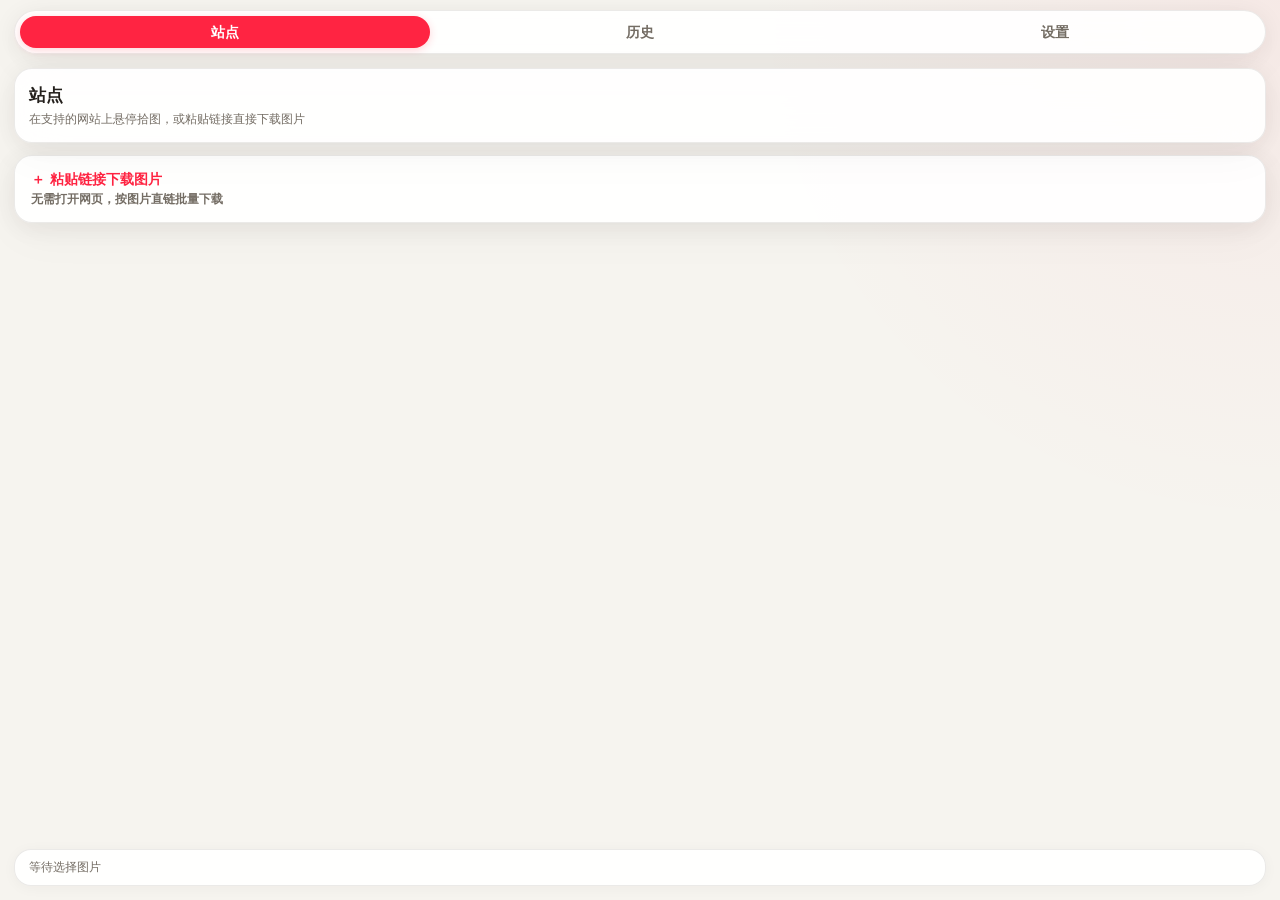
==== commit 05297c30: "feat(sidepanel): 站点页加标题说明 + 粘贴链接批量下载 - 站点标签页顶部新增标题与说明（站点 + 用途一行字）。 - 新增「粘贴链接下载图片」入口（按钮 → 弹框），无需打开网页即" ====
--- a/图片下载/extension/sidepanel/index.html
+++ b/图片下载/extension/sidepanel/index.html
@@ -3,7 +3,7 @@
   <head>
     <meta charset="utf-8">
     <meta name="viewport" content="width=device-width, initial-scale=1">
-    <title>图拾 Dock</title>
+    <title>拾图</title>
     <link rel="stylesheet" href="styles.css">
   </head>
   <body>
@@ -15,6 +15,16 @@
       </nav>
 
       <section class="panel active" id="tab-sites">
+        <div class="history-head">
+          <div>
+            <h2>站点</h2>
+            <p>在支持的网站上悬停拾图，或粘贴链接直接下载图片</p>
+          </div>
+        </div>
+        <button type="button" class="link-entry" id="open-link-download">
+          <span class="link-entry-main">＋ 粘贴链接下载图片</span>
+          <span class="link-entry-sub">无需打开网页，按图片直链批量下载</span>
+        </button>
         <div class="site-list" id="site-list"></div>
       </section>
 
@@ -146,6 +156,7 @@
 
       <footer id="status">等待选择图片</footer>
     </main>
+    <script src="../lib/image-cache.js"></script>
     <script src="sidepanel.js"></script>
   </body>
 </html>
--- a/图片下载/extension/sidepanel/styles.css
+++ b/图片下载/extension/sidepanel/styles.css
@@ -8,17 +8,17 @@
   --accent-rgb: 255, 36, 66;
   --current-accent: #ff2442;
   --current-rgb: 255, 36, 66;
-  --ink: #1a1a1a;
-  --muted: #6b6b6b;
-  --line: rgba(0, 0, 0, 0.08);
-  --line-strong: rgba(0, 0, 0, 0.14);
+  --ink: #25211d;
+  --muted: #746d64;
+  --line: rgba(62, 52, 42, 0.1);
+  --line-strong: rgba(62, 52, 42, 0.16);
   --bg: #f6f4ef;
   --surface: rgba(255, 255, 255, 0.92);
-  --surface-strong: #fff;
-  --soft: rgba(0, 0, 0, 0.04);
-  --soft-hover: rgba(0, 0, 0, 0.09);
-  --shadow-soft: 0 4px 24px rgba(0, 0, 0, 0.08), 0 12px 48px rgba(0, 0, 0, 0.04);
-  --shadow-accent: 0 2px 12px rgba(var(--accent-rgb), 0.18), 0 4px 20px rgba(0, 0, 0, 0.08);
+  --surface-strong: #fffefa;
+  --soft: rgba(62, 52, 42, 0.045);
+  --soft-hover: rgba(62, 52, 42, 0.085);
+  --shadow-soft: 0 4px 24px rgba(42, 34, 26, 0.07), 0 12px 48px rgba(42, 34, 26, 0.035);
+  --shadow-accent: 0 2px 12px rgba(var(--accent-rgb), 0.18), 0 4px 20px rgba(42, 34, 26, 0.07);
   --motion-fast: 120ms;
   --motion-med: 150ms;
 }
@@ -79,7 +79,7 @@
   border-radius: 50%;
   background: #fff;
   color: var(--current-accent);
-  box-shadow: 0 2px 12px rgba(var(--current-rgb), 0.18), 0 4px 20px rgba(0, 0, 0, 0.08);
+  box-shadow: 0 2px 12px rgba(var(--current-rgb), 0.18), 0 4px 20px rgba(42, 34, 26, 0.07);
   font-size: 18px;
   font-weight: 800;
   line-height: 1;
@@ -130,7 +130,7 @@
   border: 1px solid transparent;
   border-radius: 17px;
   background: var(--soft);
-  color: #555;
+  color: var(--muted);
   transition: transform var(--motion-fast), background var(--motion-fast), color var(--motion-fast), opacity var(--motion-fast), box-shadow var(--motion-fast);
 }
 
@@ -170,7 +170,7 @@
 
 .tab:not(.active):not(:disabled):hover {
   transform: none;
-  background: rgba(0, 0, 0, 0.055);
+  background: var(--soft-hover);
   color: var(--ink);
 }
 
@@ -223,6 +223,97 @@
   flex-direction: column;
   gap: 10px;
   margin-top: 12px;
+}
+
+.link-entry {
+  width: 100%;
+  height: auto;
+  display: flex;
+  flex-direction: column;
+  align-items: flex-start;
+  gap: 2px;
+  padding: 13px 16px;
+  border: 1px solid var(--line);
+  border-radius: 18px;
+  background: var(--surface);
+  box-shadow: var(--shadow-soft);
+  text-align: left;
+}
+
+.link-entry:not(:disabled):hover {
+  transform: translateY(-1px);
+  border-color: rgba(var(--accent-rgb), 0.32);
+  background: var(--surface-strong);
+}
+
+.link-entry-main {
+  font-size: 14px;
+  font-weight: 800;
+  color: var(--accent);
+}
+
+.link-entry-sub {
+  font-size: 12px;
+  font-weight: 600;
+  color: var(--muted);
+}
+
+.link-dl {
+  display: flex;
+  flex-direction: column;
+  gap: 12px;
+}
+
+.link-dl textarea {
+  width: 100%;
+  min-height: 144px;
+  resize: vertical;
+  padding: 10px 12px;
+  border: 1px solid var(--line);
+  border-radius: 12px;
+  background: var(--soft);
+  color: var(--ink);
+  font: 12px/1.5 ui-monospace, SFMono-Regular, Menlo, Consolas, monospace;
+}
+
+.link-dl textarea:focus {
+  outline: none;
+  border-color: rgba(var(--accent-rgb), 0.4);
+}
+
+.link-dl-row {
+  display: flex;
+  align-items: center;
+  justify-content: space-between;
+  gap: 12px;
+}
+
+.link-dl-prefix {
+  display: flex;
+  align-items: center;
+  gap: 10px;
+  flex: 1;
+  font-size: 13px;
+  font-weight: 700;
+  color: var(--muted);
+}
+
+.link-dl-prefix input {
+  flex: 1;
+  min-width: 0;
+  height: 34px;
+  padding: 0 10px;
+  border: 1px solid var(--line);
+  border-radius: 10px;
+  background: var(--soft);
+  color: var(--ink);
+}
+
+.link-dl-count {
+  flex: 0 0 auto;
+  font-size: 12px;
+  font-weight: 700;
+  color: var(--muted);
 }
 
 .history-head {
@@ -317,7 +408,7 @@
   border: 1px solid var(--line);
   border-radius: 18px;
   background: var(--surface);
-  box-shadow: 0 2px 14px rgba(0, 0, 0, 0.04);
+  box-shadow: 0 2px 14px rgba(42, 34, 26, 0.04);
   backdrop-filter: blur(20px) saturate(1.25);
   -webkit-backdrop-filter: blur(20px) saturate(1.25);
 }
@@ -338,8 +429,8 @@
 .history-item:not(:disabled):hover {
   transform: translateX(2px);
   border-color: rgba(var(--history-rgb), 0.34);
-  background: #fff;
-  box-shadow: 0 4px 20px rgba(0, 0, 0, 0.06), 0 8px 24px rgba(var(--history-rgb), 0.08);
+  background: var(--surface-strong);
+  box-shadow: 0 4px 20px rgba(42, 34, 26, 0.055), 0 8px 24px rgba(var(--history-rgb), 0.08);
 }
 
 .history-main {
@@ -385,9 +476,9 @@
   flex: 0 0 auto;
   border: 2px solid var(--history-accent);
   border-radius: 50%;
-  background: #fff;
+  background: var(--surface-strong);
   color: var(--history-accent);
-  box-shadow: 0 2px 12px rgba(var(--history-rgb), 0.18), 0 4px 20px rgba(0, 0, 0, 0.08);
+  box-shadow: 0 2px 12px rgba(var(--history-rgb), 0.18), 0 4px 20px rgba(42, 34, 26, 0.07);
   font-size: 16px;
   font-weight: 800;
 }
@@ -472,7 +563,7 @@
   height: 100%;
   display: block;
   object-fit: cover;
-  background: #fff;
+  background: var(--surface-strong);
 }
 
 .history-preview-card.is-broken img {
@@ -499,7 +590,7 @@
   align-items: center;
   padding: 0 6px;
   border-radius: 9px;
-  background: rgba(255, 255, 255, 0.88);
+  background: rgba(255, 254, 250, 0.88);
   color: var(--history-dark);
   font-size: 10px;
   font-weight: 850;
@@ -566,7 +657,7 @@
   border: 1px solid var(--line);
   border-radius: 18px;
   background: var(--surface);
-  box-shadow: 0 2px 14px rgba(0, 0, 0, 0.04);
+  box-shadow: 0 2px 14px rgba(42, 34, 26, 0.04);
   backdrop-filter: blur(20px) saturate(1.25);
   -webkit-backdrop-filter: blur(20px) saturate(1.25);
 }
@@ -579,12 +670,12 @@
 .site-card:hover {
   transform: translateX(2px);
   border-color: rgba(var(--site-rgb), 0.3);
-  box-shadow: 0 4px 20px rgba(0, 0, 0, 0.06), 0 8px 24px rgba(var(--site-rgb), 0.08);
+  box-shadow: 0 4px 20px rgba(42, 34, 26, 0.055), 0 8px 24px rgba(var(--site-rgb), 0.08);
 }
 
 .site-card.is-expanded {
   border-color: rgba(var(--site-rgb), 0.24);
-  background: rgba(255, 255, 255, 0.96);
+  background: rgba(255, 254, 250, 0.96);
 }
 
 .site-head,
@@ -729,7 +820,7 @@
   padding: 0 11px;
   border: 1px solid var(--line);
   border-radius: 17px;
-  background: #fff;
+  background: var(--surface-strong);
   color: var(--ink);
   outline: none;
   transition: border-color var(--motion-fast), box-shadow var(--motion-fast);
@@ -749,7 +840,7 @@
   border: 1px solid var(--line-strong);
   border-radius: 999px;
   appearance: none;
-  background: rgba(0, 0, 0, 0.08);
+  background: rgba(62, 52, 42, 0.08);
   cursor: pointer;
   transition: background var(--motion-fast), border-color var(--motion-fast), transform var(--motion-fast);
 }
@@ -762,8 +853,8 @@
   width: 16px;
   height: 16px;
   border-radius: 50%;
-  background: #fff;
-  box-shadow: 0 1px 4px rgba(0, 0, 0, 0.18);
+  background: var(--surface-strong);
+  box-shadow: 0 1px 4px rgba(42, 34, 26, 0.16);
   transition: transform var(--motion-fast);
 }
 
@@ -845,7 +936,7 @@
   padding: 8px;
   border: 1px solid var(--line);
   border-radius: 14px;
-  background: rgba(255, 255, 255, 0.72);
+  background: rgba(255, 254, 250, 0.72);
 }
 
 .shortcut-field span {
@@ -861,9 +952,9 @@
   width: 42px;
   height: 34px;
   padding: 0;
-  border: 1px solid rgba(0, 0, 0, 0.14);
+  border: 1px solid var(--line-strong);
   border-radius: 14px;
-  background: #fff;
+  background: var(--surface-strong);
   color: var(--ink);
   text-align: center;
   text-transform: uppercase;
@@ -930,7 +1021,7 @@
   padding: 10px 12px;
   border: 1px solid var(--line);
   border-radius: 14px;
-  background: rgba(255, 255, 255, 0.74);
+  background: rgba(255, 254, 250, 0.74);
   color: var(--ink);
   text-align: left;
   box-shadow: none;
@@ -939,7 +1030,7 @@
 .support-option:not(:disabled):hover {
   transform: translateX(2px);
   border-color: rgba(var(--accent-rgb), 0.22);
-  background: #fff;
+  background: var(--surface-strong);
 }
 
 .support-option:not(:disabled):active {
@@ -981,7 +1072,7 @@
   display: grid;
   place-items: center;
   padding: 16px;
-  background: rgba(26, 26, 26, 0.42);
+  background: rgba(34, 29, 24, 0.42);
   opacity: 0;
   backdrop-filter: blur(5px);
   -webkit-backdrop-filter: blur(5px);
@@ -1002,7 +1093,7 @@
   border-radius: 18px;
   background: var(--surface-strong);
   color: var(--ink);
-  box-shadow: 0 22px 72px rgba(0, 0, 0, 0.22);
+  box-shadow: 0 22px 72px rgba(42, 34, 26, 0.22);
   transform: translateY(8px) scale(0.98);
   transition: transform var(--motion-med);
 }
@@ -1070,7 +1161,7 @@
   overflow: hidden;
   border: 1px solid var(--line);
   border-radius: 14px;
-  background: #fff;
+  background: var(--surface-strong);
   box-shadow: inset 0 0 0 8px rgba(var(--accent-rgb), 0.035);
 }
 
@@ -1079,7 +1170,7 @@
   height: 100%;
   display: block;
   object-fit: contain;
-  background: #fff;
+  background: var(--surface-strong);
 }
 
 .panel-modal-qr-frame img.is-missing {
@@ -1133,7 +1224,7 @@
   background: var(--surface);
   color: var(--muted);
   font-size: 12px;
-  box-shadow: 0 2px 14px rgba(0, 0, 0, 0.04);
+  box-shadow: 0 2px 14px rgba(42, 34, 26, 0.04);
   transition: color var(--motion-fast), transform var(--motion-fast);
 }
 
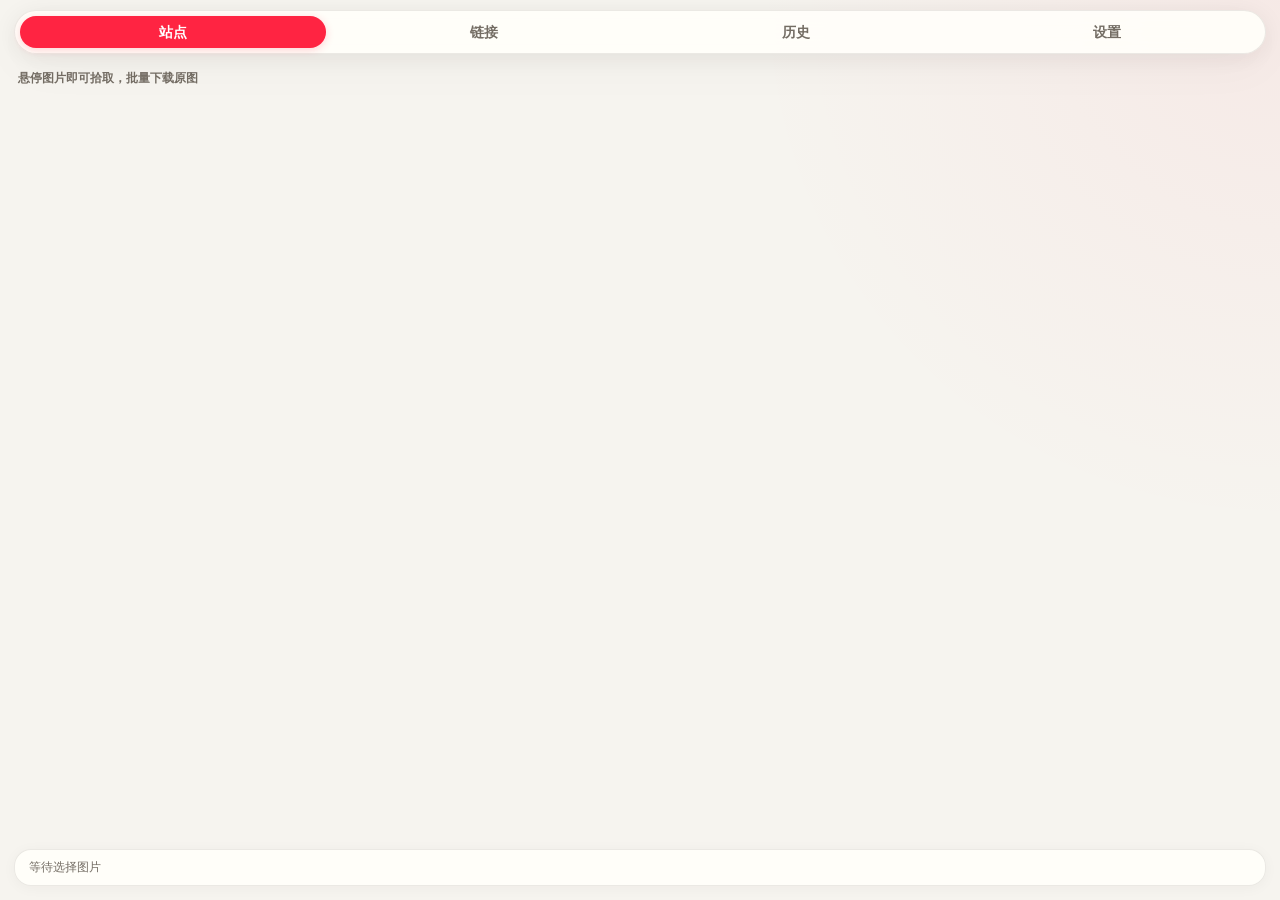
==== commit 93b90e6e: "feat: 新增 Dribbble / Instagram 站点支持，链接下载独立成 tab 站点： - 新增 Dribbble、Instagram 站点适配（提取原图/去缩放参数/按作品归类） - " ====
--- a/图片下载/extension/sidepanel/index.html
+++ b/图片下载/extension/sidepanel/index.html
@@ -10,29 +10,37 @@
     <main class="app">
       <nav class="tabs" aria-label="主导航">
         <button class="tab active" data-tab="sites" type="button">站点</button>
+        <button class="tab" data-tab="links" type="button">链接</button>
         <button class="tab" data-tab="history" type="button">历史</button>
         <button class="tab" data-tab="settings" type="button">设置</button>
       </nav>
 
       <section class="panel active" id="tab-sites">
-        <div class="history-head">
-          <div>
-            <h2>站点</h2>
-            <p>在支持的网站上悬停拾图，或粘贴链接直接下载图片</p>
+        <p class="panel-lead">悬停图片即可拾取，批量下载原图</p>
+        <div class="site-list" id="site-list"></div>
+      </section>
+
+      <section class="panel" id="tab-links">
+        <p class="panel-lead">粘贴图片直链，无需打开网页</p>
+        <div class="link-dl" style="--history-accent: var(--accent); --history-rgb: var(--accent-rgb); --history-dark: var(--accent-hover);">
+          <textarea id="link-dl-input" spellcheck="false" placeholder="每行一个图片直链&#10;https://example.com/a.jpg&#10;https://example.com/b.png&#10;https://example.com/c.webp"></textarea>
+          <div class="link-dl-row">
+            <label class="link-dl-prefix"><span>前缀</span><input id="link-dl-prefix" type="text" value="links" aria-label="文件名前缀"></label>
+            <span class="link-dl-count" id="link-dl-count">0 条链接</span>
+          </div>
+          <div class="history-download-actions">
+            <button type="button" data-link-mode="links" disabled>链接文本</button>
+            <button type="button" data-link-mode="direct" disabled>逐张下载</button>
+            <button type="button" class="history-download-primary" data-link-mode="zip" disabled>ZIP 打包</button>
           </div>
         </div>
-        <button type="button" class="link-entry" id="open-link-download">
-          <span class="link-entry-main">＋ 粘贴链接下载图片</span>
-          <span class="link-entry-sub">无需打开网页，按图片直链批量下载</span>
-        </button>
-        <div class="site-list" id="site-list"></div>
       </section>
 
       <section class="panel" id="tab-history">
         <div class="history-head">
           <div>
             <h2>历史</h2>
-            <p>最近的下载和复制记录</p>
+            <p>最近的下载记录</p>
           </div>
           <button type="button" id="clear-history">清空</button>
         </div>
@@ -44,28 +52,28 @@
         <label class="switch-row">
           <span>
             <strong>网页快捷栏</strong>
-            <small>在网页右下角显示选择数和下载按钮</small>
+            <small>右下角显示已选数量和下载按钮</small>
           </span>
           <input type="checkbox" id="show-mini-panel">
         </label>
         <label class="switch-row">
           <span>
             <strong>快捷栏默认收起</strong>
-            <small>只显示选择数，需要时再展开操作按钮</small>
+            <small>只显示数量，点击再展开</small>
           </span>
           <input type="checkbox" id="mini-panel-collapsed">
         </label>
         <label class="switch-row">
           <span>
             <strong>图片选择按钮</strong>
-            <small>鼠标移到图片上时显示选择按钮</small>
+            <small>悬停图片时显示选择按钮</small>
           </span>
           <input type="checkbox" id="show-hover-buttons">
         </label>
         <label class="switch-row">
           <span>
             <strong>键盘快捷键</strong>
-            <small>自定义页面 Dock 的键盘操作</small>
+            <small>用快捷键选图、下载</small>
           </span>
           <input type="checkbox" id="enable-shortcuts">
         </label>
@@ -73,7 +81,7 @@
           <div class="shortcut-head">
             <span>
               <strong id="shortcut-title">快捷键</strong>
-              <small>输入一个字母或数字，保存后立即同步到网页</small>
+              <small>字母或数字，保存即同步</small>
             </span>
             <button type="button" id="reset-shortcuts">重置</button>
           </div>
@@ -125,7 +133,7 @@
             <div class="support-copy">
               <span class="section-kicker">支持作者</span>
               <h3 id="author-title">打赏作者</h3>
-              <p>这个扩展会继续围绕图片选择、批量下载和多站点适配优化。愿意支持的话，选一种方式扫码即可，二维码只在弹窗里展示。</p>
+              <p>觉得好用，扫码请作者喝杯咖啡。</p>
             </div>
             <div class="support-options">
               <button type="button" class="support-option" data-donate="wechat">
--- a/图片下载/extension/sidepanel/styles.css
+++ b/图片下载/extension/sidepanel/styles.css
@@ -4,7 +4,8 @@
 
 :root {
   --accent: #ff2442;
-  --accent-hover: #e6002e;
+  --accent-hover: #e6002e; /* darker fill for hover/press on solid red */
+  --accent-ink: #d81e38; /* red used as text/icon on a light tint — matches content.css */
   --accent-rgb: 255, 36, 66;
   --current-accent: #ff2442;
   --current-rgb: 255, 36, 66;
@@ -13,10 +14,10 @@
   --line: rgba(62, 52, 42, 0.1);
   --line-strong: rgba(62, 52, 42, 0.16);
   --bg: #f6f4ef;
-  --surface: rgba(255, 255, 255, 0.92);
+  --surface: rgba(255, 254, 250, 0.92); /* warm white, aligned with --surface-strong and content.css */
   --surface-strong: #fffefa;
   --soft: rgba(62, 52, 42, 0.045);
-  --soft-hover: rgba(62, 52, 42, 0.085);
+  --soft-hover: rgba(62, 52, 42, 0.08);
   --shadow-soft: 0 4px 24px rgba(42, 34, 26, 0.07), 0 12px 48px rgba(42, 34, 26, 0.035);
   --shadow-accent: 0 2px 12px rgba(var(--accent-rgb), 0.18), 0 4px 20px rgba(42, 34, 26, 0.07);
   --motion-fast: 120ms;
@@ -105,8 +106,9 @@
 }
 
 .tabs {
-  display: grid;
-  grid-template-columns: repeat(3, 1fr);
+  position: relative;
+  display: grid;
+  grid-template-columns: repeat(4, 1fr);
   gap: 5px;
   margin: 10px 14px 0;
   padding: 5px;
@@ -118,6 +120,25 @@
   -webkit-backdrop-filter: blur(20px) saturate(1.4);
 }
 
+/* Single accent pill that glides behind the active tab instead of snapping
+   the background from button to button. The spring easing gives a subtle
+   overshoot so the slide feels physical rather than mechanical. */
+.tabs::before {
+  content: "";
+  position: absolute;
+  top: 5px;
+  left: 5px;
+  height: 32px;
+  width: calc((100% - 25px) / 4);
+  border-radius: 16px;
+  background: var(--accent);
+  box-shadow: 0 2px 8px rgba(var(--accent-rgb), 0.2);
+  transform: translateX(calc(var(--tab-index, 0) * (100% + 5px)));
+  transition: transform 440ms cubic-bezier(0.34, 1.32, 0.5, 1);
+  z-index: 0;
+  pointer-events: none;
+}
+
 button,
 select,
 input {
@@ -136,7 +157,7 @@
 
 button {
   cursor: pointer;
-  font-weight: 650;
+  font-weight: 600;
   white-space: nowrap;
   user-select: none;
 }
@@ -156,27 +177,29 @@
 }
 
 .tab {
+  position: relative;
+  z-index: 1;
   height: 32px;
   background: transparent;
   color: var(--muted);
   border-radius: 16px;
+  transition: color var(--motion-med), transform var(--motion-fast);
 }
 
 .tab.active {
-  background: var(--accent);
+  background: transparent;
   color: #fff;
-  box-shadow: 0 2px 8px rgba(var(--accent-rgb), 0.2);
+  box-shadow: none;
 }
 
 .tab:not(.active):not(:disabled):hover {
   transform: none;
-  background: var(--soft-hover);
   color: var(--ink);
 }
 
 .tab.active:not(:disabled):hover {
   transform: none;
-  background: var(--accent);
+  background: transparent;
   color: #fff;
 }
 
@@ -197,7 +220,7 @@
 
 .panel.active {
   display: block;
-  animation: panel-enter var(--motion-med);
+  animation: panel-enter 240ms cubic-bezier(0.22, 1, 0.36, 1);
 }
 
 select {
@@ -218,44 +241,17 @@
   background: var(--accent-hover);
 }
 
+.panel-lead {
+  margin: 2px 4px 12px;
+  color: var(--muted);
+  font-size: 12px;
+  font-weight: 600;
+}
+
 .site-list {
   display: flex;
   flex-direction: column;
   gap: 10px;
-  margin-top: 12px;
-}
-
-.link-entry {
-  width: 100%;
-  height: auto;
-  display: flex;
-  flex-direction: column;
-  align-items: flex-start;
-  gap: 2px;
-  padding: 13px 16px;
-  border: 1px solid var(--line);
-  border-radius: 18px;
-  background: var(--surface);
-  box-shadow: var(--shadow-soft);
-  text-align: left;
-}
-
-.link-entry:not(:disabled):hover {
-  transform: translateY(-1px);
-  border-color: rgba(var(--accent-rgb), 0.32);
-  background: var(--surface-strong);
-}
-
-.link-entry-main {
-  font-size: 14px;
-  font-weight: 800;
-  color: var(--accent);
-}
-
-.link-entry-sub {
-  font-size: 12px;
-  font-weight: 600;
-  color: var(--muted);
 }
 
 .link-dl {
@@ -264,9 +260,27 @@
   gap: 12px;
 }
 
+/* On its own tab the link panel fills the available height so the prefix row and
+   download buttons stay pinned to the bottom while the textarea takes the slack. */
+#tab-links.panel.active {
+  display: flex;
+  flex-direction: column;
+}
+
+#tab-links .link-dl {
+  flex: 1;
+  min-height: 0;
+}
+
+#tab-links .link-dl textarea {
+  flex: 1;
+  min-height: 120px;
+  resize: none;
+}
+
 .link-dl textarea {
   width: 100%;
-  min-height: 144px;
+  min-height: 220px;
   resize: vertical;
   padding: 10px 12px;
   border: 1px solid var(--line);
@@ -383,7 +397,7 @@
   background: rgba(var(--history-rgb), 0.12);
   font-size: 11px;
   font-style: normal;
-  font-weight: 850;
+  font-weight: 800;
 }
 
 .history-filter-chip.active {
@@ -518,17 +532,23 @@
 }
 
 .history-preview {
-  display: grid;
-  grid-template-columns: repeat(3, minmax(0, 1fr));
-  align-content: start;
-  gap: 8px;
-  max-height: 300px;
+  /* Waterfall / masonry: images keep their real aspect ratio instead of being
+     cropped into squares, so portrait and landscape pins both read naturally. */
+  column-count: 3;
+  column-gap: 8px;
+  max-height: 320px;
   overflow-y: auto;
   overscroll-behavior: contain;
   scrollbar-width: thin;
   padding-right: 2px;
 }
 
+@media (max-width: 340px) {
+  .history-preview {
+    column-count: 2;
+  }
+}
+
 .history-preview::-webkit-scrollbar {
   width: 6px;
 }
@@ -539,7 +559,7 @@
 }
 
 .history-preview-sentinel {
-  grid-column: 1 / -1;
+  column-span: all;
   height: 1px;
 }
 
@@ -552,17 +572,25 @@
 }
 
 .history-preview-card {
-  aspect-ratio: 1;
   position: relative;
   display: block;
   overflow: hidden;
+  width: 100%;
+  margin-bottom: 8px;
+  break-inside: avoid;
+  background: var(--surface-strong);
+}
+
+/* Reserve space while the thumbnail is still loading (or broken) so the
+   masonry columns don't collapse to zero height and jump on load. */
+.history-preview-card:not(.is-loaded) {
+  min-height: 110px;
 }
 
 .history-preview-card img {
   width: 100%;
-  height: 100%;
+  height: auto;
   display: block;
-  object-fit: cover;
   background: var(--surface-strong);
 }
 
@@ -578,7 +606,7 @@
   place-items: center;
   color: var(--muted);
   font-size: 11px;
-  font-weight: 750;
+  font-weight: 700;
 }
 
 .history-preview-card span {
@@ -593,7 +621,7 @@
   background: rgba(255, 254, 250, 0.88);
   color: var(--history-dark);
   font-size: 10px;
-  font-weight: 850;
+  font-weight: 800;
 }
 
 .history-preview-more,
@@ -605,7 +633,7 @@
   color: var(--muted);
   text-align: center;
   font-size: 12px;
-  font-weight: 750;
+  font-weight: 700;
 }
 
 .history-download-actions {
@@ -678,6 +706,13 @@
   background: rgba(255, 254, 250, 0.96);
 }
 
+/* 停用的站点把身份信息（圆点/名称/域名/徽标）调暗，让"哪些开着"一眼可辨；
+   开关与展开按钮保持清晰可操作。 */
+.site-card.is-off .site-title,
+.site-card.is-off .site-toggle small {
+  opacity: 0.45;
+}
+
 .site-head,
 .switch-row {
   display: flex;
@@ -719,7 +754,7 @@
   display: inline-flex;
   align-items: center;
   gap: 5px;
-  color: var(--site-dark, var(--accent));
+  color: var(--site-dark, var(--accent-ink));
   font-size: 12px;
   font-weight: 800;
 }
@@ -751,7 +786,9 @@
   height: 10px;
   flex: 0 0 auto;
   border-radius: 50%;
-  background: var(--site-accent, var(--accent));
+  /* --site-gradient is only set for brands whose identity is a gradient (e.g.
+     Instagram); everyone else falls back to their solid accent. */
+  background: var(--site-gradient, var(--site-accent, var(--accent)));
   box-shadow: 0 0 0 4px rgba(var(--site-rgb, var(--accent-rgb)), 0.1);
 }
 
@@ -763,9 +800,9 @@
   padding: 0 8px;
   border-radius: 999px;
   background: rgba(var(--site-rgb, var(--accent-rgb)), 0.09);
-  color: var(--site-dark, var(--accent));
+  color: var(--site-dark, var(--accent-ink));
   font-size: 11px;
-  font-weight: 850;
+  font-weight: 800;
 }
 
 .site-card small,
@@ -865,7 +902,7 @@
 
 .site-card input[type="checkbox"]:checked {
   border-color: var(--site-accent, var(--accent));
-  background: var(--site-accent, var(--accent));
+  background: var(--site-gradient, var(--site-accent, var(--accent)));
 }
 
 input[type="checkbox"]:checked::after {
@@ -943,7 +980,7 @@
   overflow: hidden;
   color: var(--muted);
   font-size: 12px;
-  font-weight: 750;
+  font-weight: 700;
   text-overflow: ellipsis;
   white-space: nowrap;
 }
@@ -987,7 +1024,7 @@
   padding: 0 10px;
   border-radius: 999px;
   background: rgba(var(--accent-rgb), 0.08);
-  color: var(--accent);
+  color: var(--accent-ink);
   font-size: 12px;
   font-weight: 800;
 }
@@ -1060,7 +1097,7 @@
   padding: 0 9px;
   border-radius: 999px;
   background: rgba(var(--accent-rgb), 0.08);
-  color: var(--accent);
+  color: var(--accent-ink);
   font-size: 12px;
   font-weight: 800;
 }
@@ -1135,7 +1172,7 @@
 .panel-modal h3 {
   margin: 0;
   font-size: 18px;
-  font-weight: 850;
+  font-weight: 800;
   line-height: 1.2;
 }
 
@@ -1229,18 +1266,18 @@
 }
 
 footer.is-updated {
-  color: var(--accent);
+  color: var(--accent-ink);
   transform: translateY(-1px);
 }
 
 @keyframes panel-enter {
   from {
     opacity: 0;
-    transform: translateY(6px);
+    transform: translateX(var(--enter-x, 0)) translateY(2px);
   }
   to {
     opacity: 1;
-    transform: translateY(0);
+    transform: translateX(0) translateY(0);
   }
 }
 
